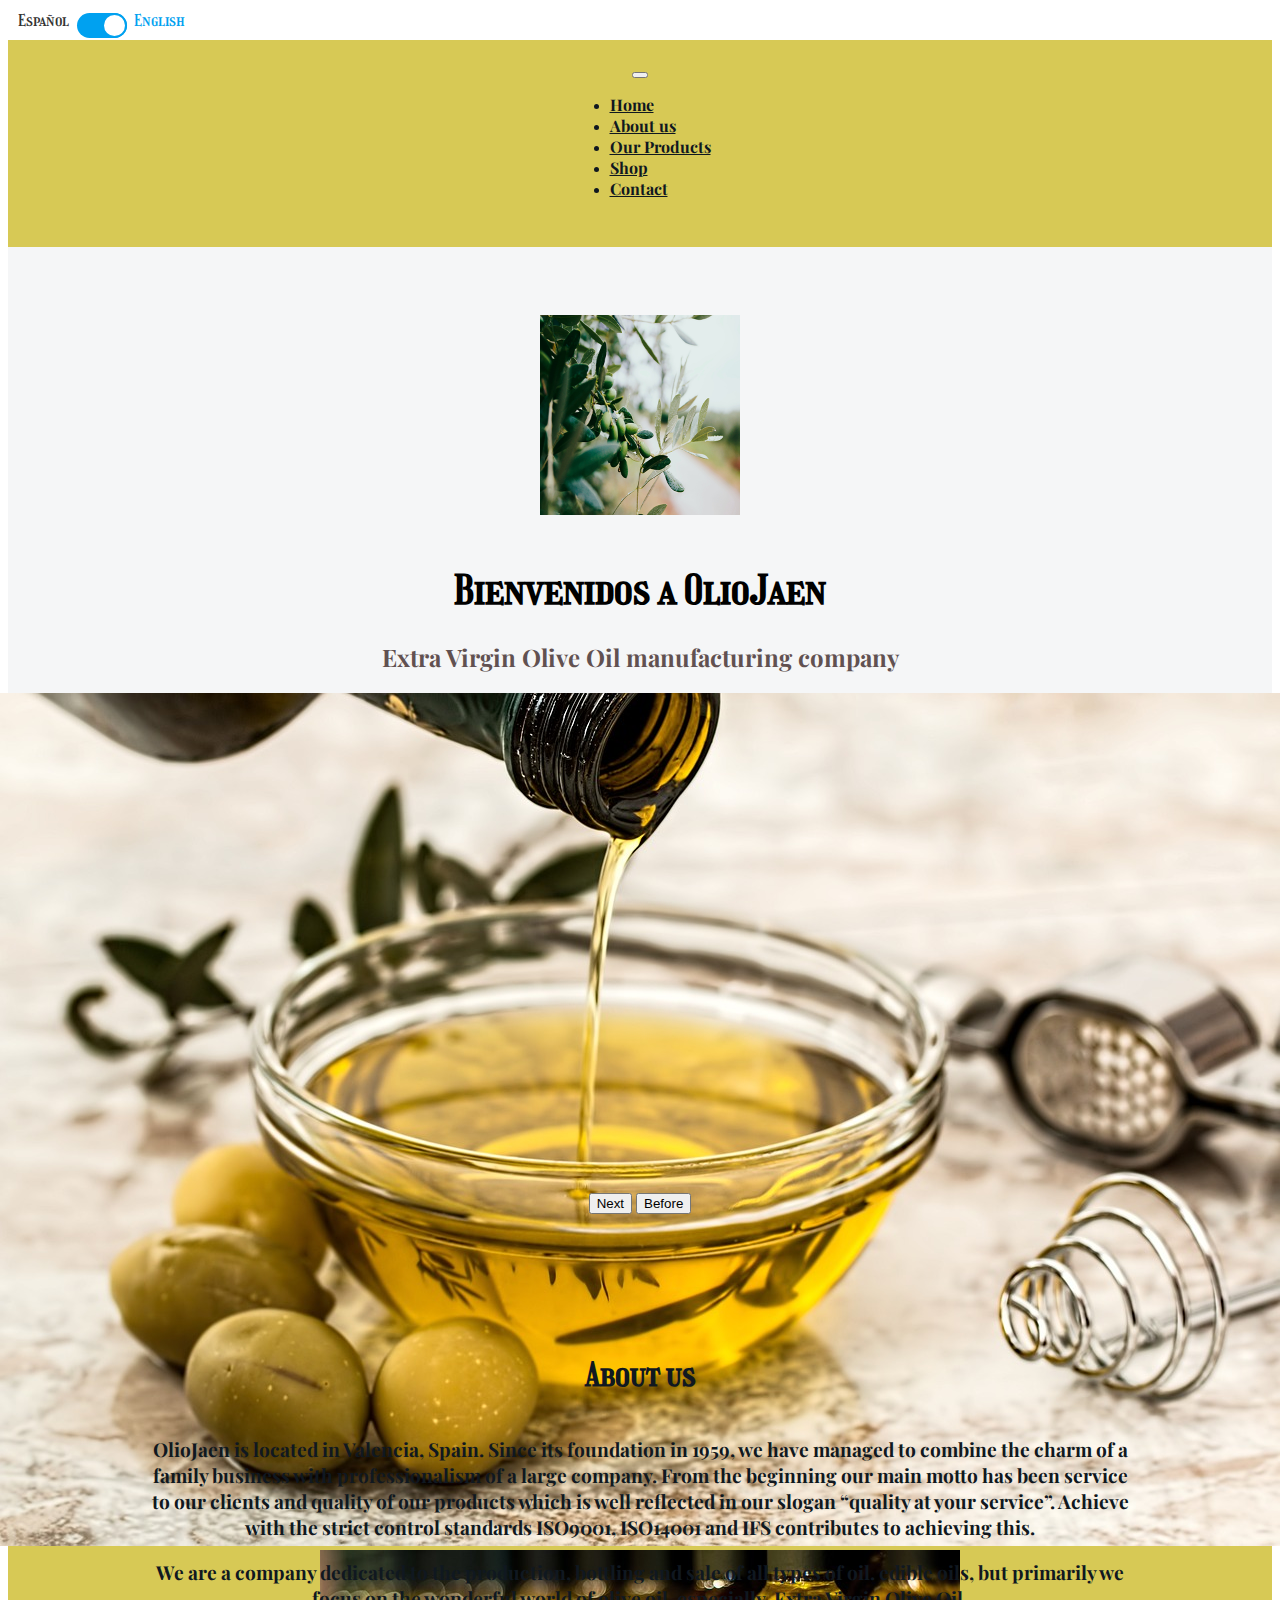
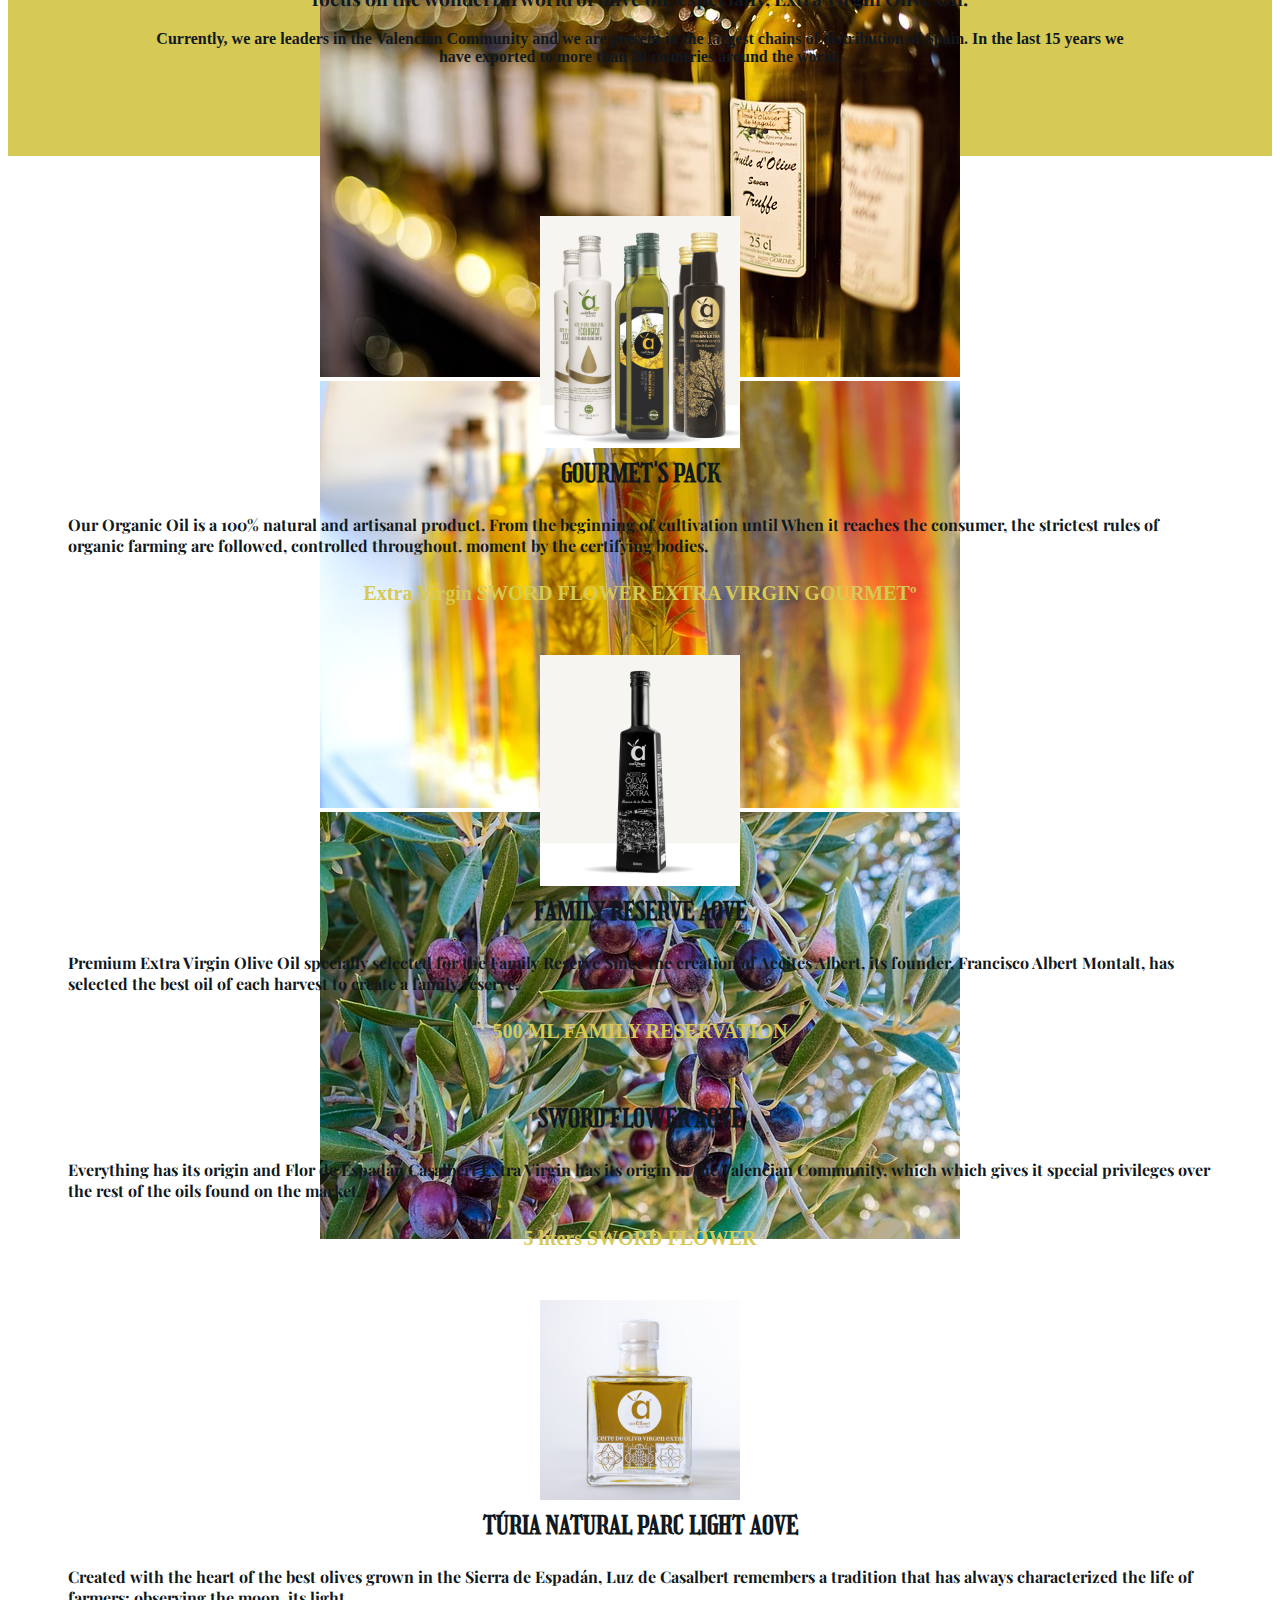
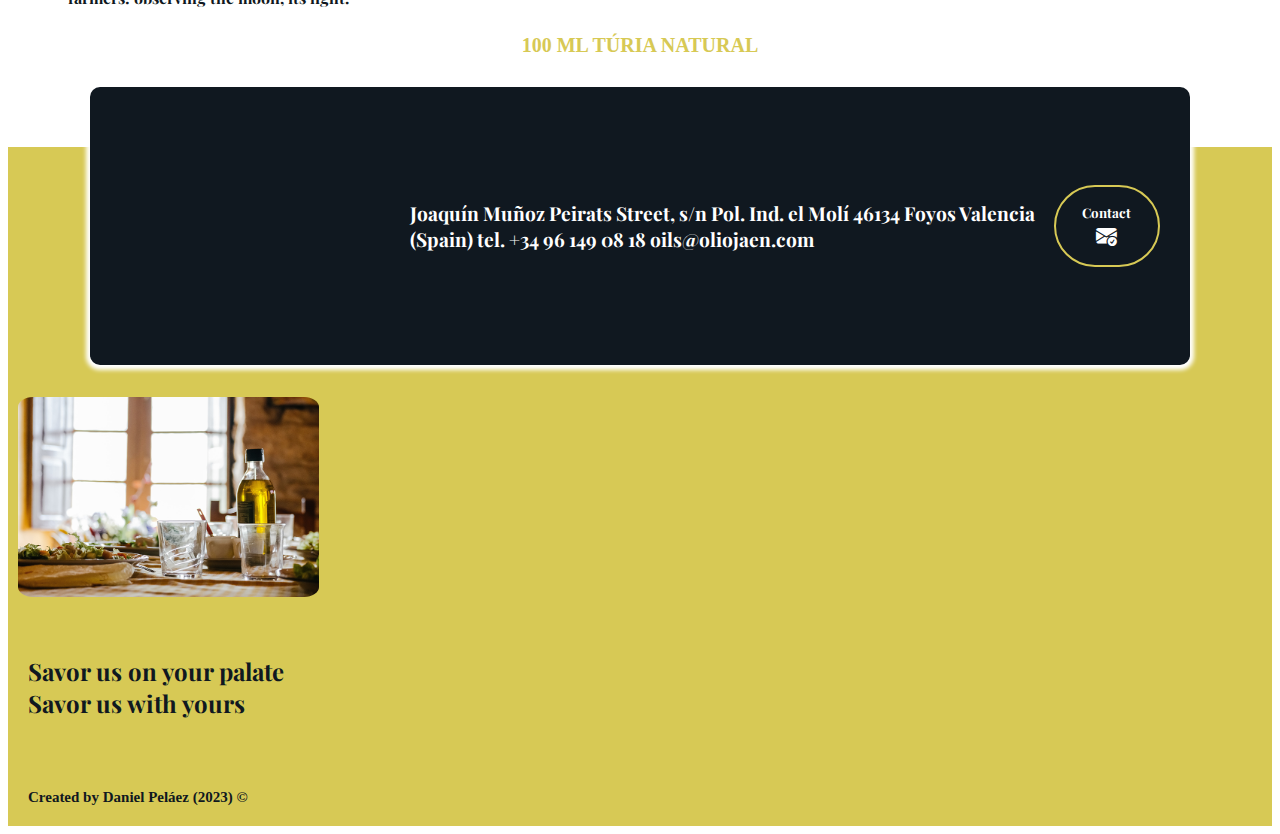
==== indexen.html @ 6c45b292 "Añadiendo Traduccion" ====
<!DOCTYPE html>
<html lang="en">

<head>
  <!--METADATOS-->
  <meta charset="UTF-8" />
  <meta name="author" content="Daniel Peláez" />
  <meta name="description" content="Web responsiva de marca de aceite olioJaen" />
  <meta name="keywords" content="olioJaen, aceite, jaen" />
  <meta name="viewport" content="width=device-width, initial-scale=1.0" />

  <!-- TITULO -->
  <title>olioJaen</title>

  <!-- FAVICON -->
  <link rel="icon" href="Imágenes/icono.png" type="image/x-icon" />

  <!--BOOTSTRAP-->
  <link rel="stylesheet" href="https://cdn.jsdelivr.net/npm/bootstrap-icons@1.11.1/font/bootstrap-icons.css" />
  <link href="https://cdn.jsdelivr.net/npm/bootstrap@5.3.2/dist/css/bootstrap.min.css" rel="stylesheet"
    integrity="sha384-T3c6CoIi6uLrA9TneNEoa7RxnatzjcDSCmG1MXxSR1GAsXEV/Dwwykc2MPK8M2HN" crossorigin="anonymous" />
  <!-- Iconos de Bootstrap -->
  <link rel="stylesheet" href="https://cdn.jsdelivr.net/npm/bootstrap-icons@1.11.1/font/bootstrap-icons.css" />
  <!--CSS-->

  <link href="style.css" rel="stylesheet" type="text/css" />

  <!-- GoogleFonts -->
  <link rel="preconnect" href="https://fonts.googleapis.com">
  <link rel="preconnect" href="https://fonts.gstatic.com" crossorigin>
  <link href="https://fonts.googleapis.com/css2?family=Girassol&family=Playfair+Display&display=swap" rel="stylesheet">
</head>

<body>

  <div class="traduccion">
    <span class="es">Español</span>
    <input type="checkbox" class="check" checked>
    <span class="en">English</span>

  </div>
  <!-- Barra de navegacion -->
  <nav class="navbar navbar-expand-md navbar-light d-flex">
    <div class="container-fluid">
      <button class="navbar-toggler" type="button" data-bs-toggle="collapse" data-bs-target="#navbar-toggler"
        aria-controls="navbarTogglerDemo01" aria-expanded="false" aria-label="Toggle navigation">
        <span class="navbar-toggler-icon"></span>
      </button>

      <div class="collapse navbar-collapse" id="navbar-toggler">

        <ul class="navbar-nav d-flex justify-content-center align-items-center">
          <li class="nav-item">
            <a class="nav-link texto" aria-current="page" href="#">Home</a>
          </li>
          <li class="nav-item">
            <a class="nav-link texto" aria-current="page" href="#qSomos">About us</a>
          </li>
          <li class="nav-item">
            <a class="nav-link texto" href="#productos">Our Products</a>
          </li>
          <li class="nav-item">
            <a class="nav-link texto" href="#tienda">Shop</a>
          </li>
          <li class="nav-item">
            <a class="nav-link texto" href="#contacto">Contact</a>
          </li>
        </ul>
      </div>
    </div>
  </nav>

  <!-- Seccion portada -->
  <section id="seccion-portada" class="portada align-items-stretch">
    <div class="portada-principal d-flex flex-column justify-content-center align-items-center">
      <img class="portada-imagen rounded-circle" src="Imágenes/portada.jpg" alt="Foto de olivo" />
      <h1>Bienvenidos a OlioJaen</h1>
      <h2 class="texto">Extra Virgin Olive Oil manufacturing company</h2>
      <!-- <p class="seccion-texto">
        In our business we consider ourselves more partners than suppliers. <br>
        We try to adapt to your requests. We are able to offer: <br>
        We offer the possibility of shipping different sizes of products in a container. <br>
        We work with our own brands <br>
        Other private label products (OEM). <br>
        Adapted products (special product made according to what the client requires). <br>
        We produce high quality with excellent standard price. <br>
        Fast and reliable shipping from receipt of order. <br>
        Halal and Kosher Certificates. <br></p> -->
        <div id="carouselExampleAutoplaying" class="carousel slide" data-bs-ride="carousel">
          <div class="carousel-inner">
            <div class="carousel-item active">
              <img src="Carrousel/1.jpg" class="d-block w-100" alt="Foto aceite Carrousel 1">
            </div>
            <div class="carousel-item active">
              <img src="Carrousel/2.jpg" class="d-block w-100" alt="Foto aceite Carrousel 2">
            </div>
            <div class="carousel-item active">
              <img src="Carrousel/4.jpg" class="d-block w-100" alt="Foto aceite Carrousel 3">
            </div>
            <div class="carousel-item">
              <img src="Carrousel/5.jpg" class="d-block w-100" alt="Foto aceite Carrousel 4">
            </div>
          </div>
          <button class="carousel-control-prev" type="button" data-bs-target="#carouselExampleAutoplaying" data-bs-slide="prev">
            <span class="carousel-control-prev-icon" aria-hidden="true"></span>
            <span class="visually-hidden">Next</span>
          </button>
          <button class="carousel-control-next" type="button" data-bs-target="#carouselExampleAutoplaying" data-bs-slide="next">
            <span class="carousel-control-next-icon" aria-hidden="true"></span>
            <span class="visually-hidden">Before</span>
          </button>
        </div>
  </section>

  <!-- Quienes Somos -->
  <section id="qSomos" class="qSomos seccion-oscura">
    <div class="contenedor">
      <h2 class="seccion-titulo">About us</h2>
      <p class="seccion-texto">
        OlioJaen is located in Valencia, Spain.
        Since its foundation in 1959, we have managed to combine the charm of a family business with professionalism
        of a large company. From the beginning our main motto has been service to our clients and
        quality of our products which is well reflected in our slogan “quality at your service”. Achieve
        with the strict control standards ISO9001, ISO14001 and IFS contributes to achieving this.
      <p class="seccion-texto">We are a company dedicated to the production, bottling and sale of all types of oil.
        edible oils, but primarily we focus on the wonderful world of olive oil,
        especially, Extra Virgin Olive Oil.</p>
      <p> Currently, we are leaders in the Valencian Community and we are present in the largest chains of
        distribution of Spain. In the last 15 years we have exported to more than 30 countries around the world.</p>
      </p>
    </div>
  </section>

  <!-- Productos -->
  <section id="productos" class="productos seccion-clara">
    <div class="container text-center">
      <div class="row">
        <!-- p1 -->
        <div class="columna col-12 col-md-3">
          <img src="Productos/p1.jpg" alt="" class="icono-producto">
          <p class="productos-titulo">GOURMET'S PACK</p>
          <p class="texto">
            Our Organic Oil is a 100% natural and artisanal product. From the beginning of cultivation until
            When it reaches the consumer, the strictest rules of organic farming are followed, controlled throughout.
            moment by the certifying bodies.
          <div class="badges-contenedor">
            <span class="badge rounded-pill text-bg-dark">Extra Virgin</span>
            <span class="badge rounded-pill text-bg-dark">SWORD FLOWER</span>
            <span class="badge rounded-pill text-bg-dark">EXTRA VIRGIN GOURMETº</span>
          </div>
        </div>

        <!-- p2 -->
        <div class="columna col-12 col-md-3">
          <img src="Productos/p2.jpg" alt="" class="icono-producto">
          <p class="productos-titulo">FAMILY RESERVE AOVE</p>
          <p class="texto">
            Premium Extra Virgin Olive Oil specially selected for the Family Reserve

            Since the creation of Aceites Albert, its founder, Francisco Albert Montalt, has selected the best oil
            of each harvest to create a family reserve.
          </p>
          <div class="badges-contenedor">
            <span class="badge rounded-pill text-bg-dark">500 ML</span>
            <span class="badge rounded-pill text-bg-dark">FAMILY RESERVATION</span>
          </div>
        </div>
        <!-- p3 -->
        <div class="columna col-12 col-md-3">
          <img src="Productos/p3.jpg" alt="" class="icono-producto">
          <p class="productos-titulo">SWORD FLOWER AOVE</p>
          <p class="texto">
            Everything has its origin and Flor de Espadán Casalbert Extra Virgin has its origin in the Valencian Community, which
            which gives it special privileges over the rest of the oils found on the market.
          </p>
          <div class="badges-contenedor">
            <span class="badge rounded-pill text-bg-dark">5 liters</span>
            <span class="badge rounded-pill text-bg-dark">SWORD FLOWER</span>
          </div>
        </div>
        <!-- p4 -->
        <div class="columna col-12 col-md-3">
          <img src="Productos/p4.jpg" alt="" class="icono-producto">
          <p class="productos-titulo">TÚRIA NATURAL PARC LIGHT AOVE</p>
          <p class="texto">
            Created with the heart of the best olives grown in the Sierra de Espadán, Luz de Casalbert remembers
            a tradition that has always characterized the life of farmers: observing the moon, its light.
          </p>
          <div class="badges-contenedor">
            <span class="badge rounded-pill text-bg-dark">100 ML</span>
            <span class="badge rounded-pill text-bg-dark">TÚRIA NATURAL</span>
          </div>
        </div>

      </div>
    </div>
  </section>



  <!-- Contacto -->
  <section id="contacto" class="contacto seccion-oscura">
    <div class="container">
      <div class="container text-center d-flex justify-content-evenly rectangulo">
        <div class="row">
          <div class="col-12 col-md-4 seccion-titulo">
            <iframe
              src="https://www.google.com/maps/embed?pb=!1m18!1m12!1m3!1d3077.2096492401115!2d-0.3545261235678692!3d39.53232430899126!2m3!1f0!2f0!3f0!3m2!1i1024!2i768!4f13.1!3m3!1m2!1s0xd6046f40f108ced%3A0x66406f8a5f96fc2b!2sCarrer%20Joaquin%20Mu%C3%B1oz%20Peirats%2C%20Val%C3%A8ncia!5e0!3m2!1ses!2ses!4v1699437046058!5m2!1ses!2ses"
              width="300" height="200" style="border:0;" allowfullscreen="" loading="lazy"
              referrerpolicy="no-referrer-when-downgrade"></iframe>
          </div>
          <div class="col-12 col-md-4 descripcion">
            Joaquín Muñoz Peirats Street, s/n
            Pol. Ind. el Molí 46134 Foyos
            Valencia (Spain)
            tel. +34 96 149 08 18
            oils@oliojaen.com
          </div>
          <div class="col-12 col-md-4">
            <a href="mailto:danielpelaezpino@gmail.com">
              <button type="button">
                Contact
                <i class="bi bi-envelope-check-fill"></i>
              </button>
            </a>
          </div>
        </div>
      </div>
    </div>
  </section>

  <!-- Footer -->
  <footer class="seccion-oscura d-flex flex-column align-items-center justify-content-center">
    <img class="footer-logo" src="Imágenes/footer.jpg" alt="Logo de Portfolio" />
    <p class="footer-texto text-center">
        Savor us on your palate<br />Savor us with yours
    </p>
    <div class="derechos-de-autor">
        Created by Daniel Peláez (2023) &#169;
    </div>
  </footer>
  <!-- Boton Up -->
  <script src="https://code.jquery.com/jquery-3.7.1.min.js"></script>
  <script src="Imágenes/scrollUp/jquery.scrollUp.js"></script>
  <script>
    $(function () {
      $.scrollUp({ scrollImg: true });
    });
  </script>
  <script src="js.js"></script>
  <script src="https://cdn.jsdelivr.net/npm/bootstrap@5.3.2/dist/js/bootstrap.bundle.min.js"
    integrity="sha384-C6RzsynM9kWDrMNeT87bh95OGNyZPhcTNXj1NW7RuBCsyN/o0jlpcV8Qyq46cDfL"
    crossorigin="anonymous"></script>
</body>

</html>
---- style.css ----
/* Traduccion */
.traduccion {
  margin: 10px;
}
.es {
  color: #333;
  font-family: "Girassol", cursive;
}

.en {
  color: #00a1f0;
  font-family: "Girassol", cursive;
}
.check {
  position: relative;
  width: 50px;
}
.check:before {
  content: " ";
  position: absolute;
  width: 50px;
  height: 25px;
  background-color: #333;
  border-radius: 25px;
}

.check:after {
  content: " ";
  position: absolute;
  width: 25px;
  height: 25px;
  background-color: #fff;
  border-radius: 25px;
  transition: 0.25s;
  border: solid 2px #333;
  box-sizing: border-box;
}
.check:checked:after {
  left: 25px;
  border: 2px solid #00a1f0;
}

.check:checked:before {
  background-color: #00a1f0;
}
/* Barra de navegacion */
.navbar {
  padding: 2rem;
  background-color: #d7c955;
  color: #101820;
}

.navbar-collapse {
  align-items: center;
  justify-content: space-between;
}
.container-fluid {
  display: flex;
  flex-direction: column;
  align-items: center;
  justify-content: center;
}
/* Estilos generales */

section {
  display: flex;
  flex-direction: column;
  align-items: center;
  justify-content: center;
}

h1 {
  font-size: 2.5rem;
  font-family: "Girassol", cursive;
}

.btn-info {
  font-size: 1.1rem;
  margin: 20px;
}
.seccion-oscura {
  color: #101820;
  font-weight: bold;
  background-color: #d7c955;
}

.seccion-clara {
  color: #d7c955;
  background-color: white;
}

.seccion-titulo {
  font-size: 2rem;
  padding: 15px 0;
  font-family: "Girassol", cursive;
}

.seccion-texto {
  font-size: 1.2rem;
  font-family: Playfair Display, sans-serif;
}

.seccion-descripcion {
  font-size: 1.2rem;
  color: #584e4e;
  font-family: Playfair Display, sans-serif;
}

.texto-negro {
  color: #d7c955;
}

.texto-blanco {
  color: white;
}

.texto {
  font-family: Playfair Display, sans-serif;
  font-weight: bold;
  color: #101820;
}

/* Carrousel */

.carousel {
  max-width: 1400px;
  width: 1400px;
  height: 500px;
}

.carousel-inner {
  max-height: 500px;
}

/* Seccion Portada */

.portada {
  background-color: #f5f6f7;
  min-height: 450px;
  text-align: center;
}

.portada-principal {
  padding: 3rem;
}

.portada-imagen {
  width: 200px;
  height: 200px;
  margin: 20px;
}

.portada-inferior-imagen {
  border-radius: 5%;
}

.portada-principal h2 {
  font-size: 1.5rem;
  color: #615151;
}

/* qSomos */

.qSomos {
  padding: 10px;
}
.contenedor {
  padding: 4rem;
  width: 80%;
  text-align: center;
}

/* Productos */

.productos {
  padding: 40px 40px 60px 40px;
}

.productos .columna {
  border-radius: 20px;
  padding: 20px;
  display: flex;
  flex-direction: column;
  justify-content: space-evenly;
  align-items: center;
  transition: all 0.2s ease-in;
}

.productos .columna:hover {
  color: white;
  background-color: #d7c955;
}

.productos-titulo {
  font-size: 25px;
  font-weight: bold;
  margin: 10px 0;
  font-family: Girassol, cursive;
  color: #101820;
}

.badges-contenedor {
  font-size: 20px;
  font-weight: bold;
  margin: 10px;
}

.badges {
  margin: 5px;
}

.icono-producto {
  width: 200px;
}

/* Contacto */

.contacto .container {
  max-width: 1100px;
  min-height: 200px;
  padding: 20px;
}

.contacto .rectangulo {
  margin-top: -5rem;
  background-color: #101820;
  border-radius: 10px;
  box-shadow: 0px 1px 4px 4px white;
}

.contacto .row {
  width: 100%;
  display: flex;
  align-items: center;
}

.contacto .descripcion {
  color: white;
  font-size: 1.2rem;
  font-family: Playfair Display, sans-serif;
}

.contacto button {
  color: white;
  font-weight: bold;
  background-color: transparent;
  border: 2px solid #d7c955;
  padding: 1.25em 2em;
  margin: 10px;
  border-radius: 100px;
  transition: all 0.2s ease-in-out;
  font-family: Playfair Display, sans-serif;
}

.contacto button i {
  color: white;
  font-size: 1.3rem;
  transition: all 0.2s ease-in-out;
}

.contacto button:hover {
  background-color: #d7c955;
  color: #101820;
}

.contacto button:hover i {
  color: #101820;
}

/* Footer */

.footer {
  min-height: 500px;
}

.footer-logo {
  height: 200px;
  border-radius: 5%;
  margin: 10px;
}

.footer-texto {
  font-size: 1.5rem;
  padding: 20px;
  margin-bottom: 30px;
  font-family: Playfair Display, sans-serif;
}

.iconos-redes-sociales a {
  width: 50px;
  height: 50px;
  display: flex;
  justify-content: center;
  align-items: center;
  border-radius: 50%;
  padding: 2px;
  margin: 10px;
  border: 2px solid white;
  transition: all 0.2s ease-in;
}

.iconos-redes-sociales i {
  color: white;
  font-size: 1.5rem;
  transition: all 0.2s ease-in;
}

.iconos-redes-sociales a:hover {
  background-color: white;
  border: 2px solid rgb(13, 110, 253);
}

.iconos-redes-sociales a:hover i {
  color: #101820;
}

.derechos-de-autor {
  font-size: 15px;
  color: #101820;
  padding: 20px;
}

#scrollUp {
  bottom: 20px;
  right: 20px;
  width: 50px;
  height: 50px;
  background: url(Imágenes/irArriba.svg);
  background-size: cover;
}

/* Adaptable Responsivo */

@media screen and (max-width: 767px) {
  .navbar-brand {
    display: none;
  }
}

@media screen and (min-width: 700px) {
  .productos-inferior-imagen {
    max-width: 600px;
  }
}

@media screen and (max-width: 400px) {
  .overlay p {
    font-size: 18px;
  }
  .overlay i {
    font-size: 40px;
  }

  .contenedor {
    padding: 0px;
    width: 100%;
  }
}

@media screen and (max-width: 800px) {
  .testimonio-imagen {
    height: 120px;
    width: 120px;
  }

  .testimonio-texto {
    font-size: 18px;
  }

  .contenedor {
    padding: 2rem;
  }
}
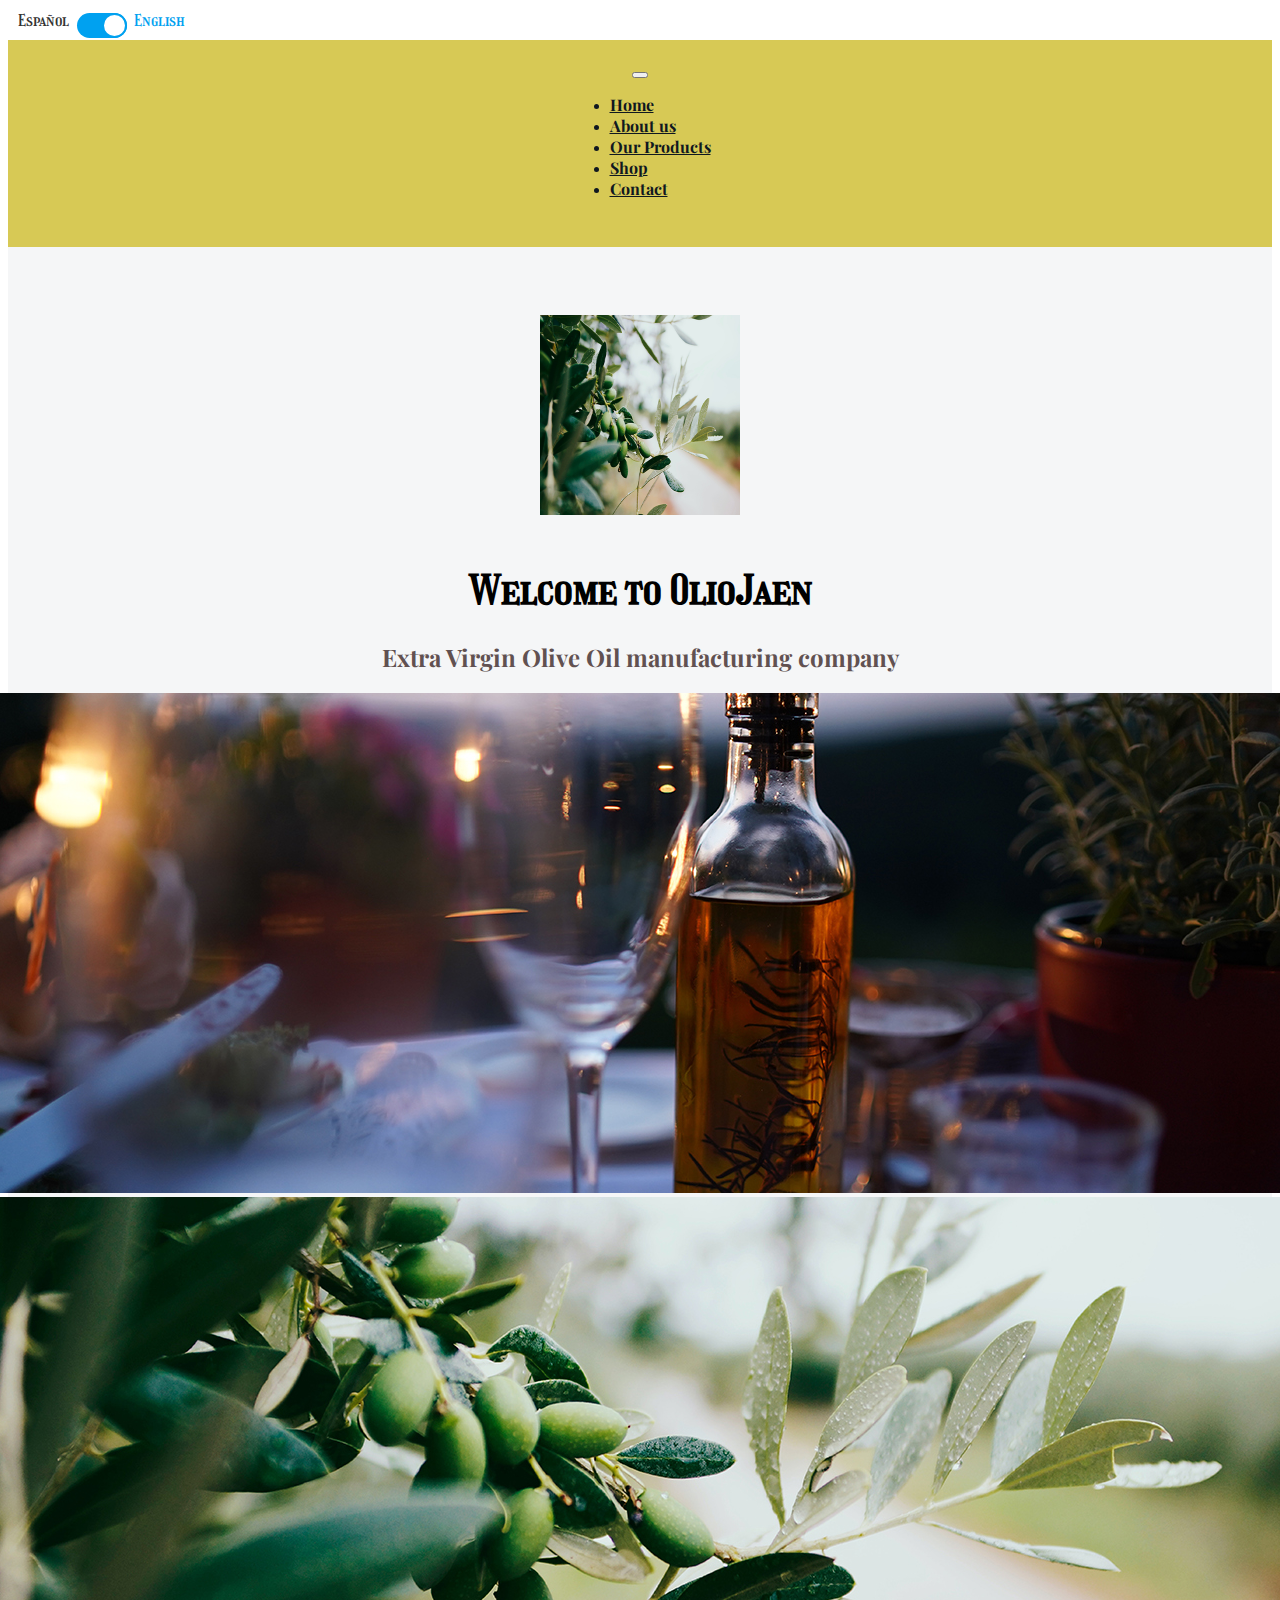
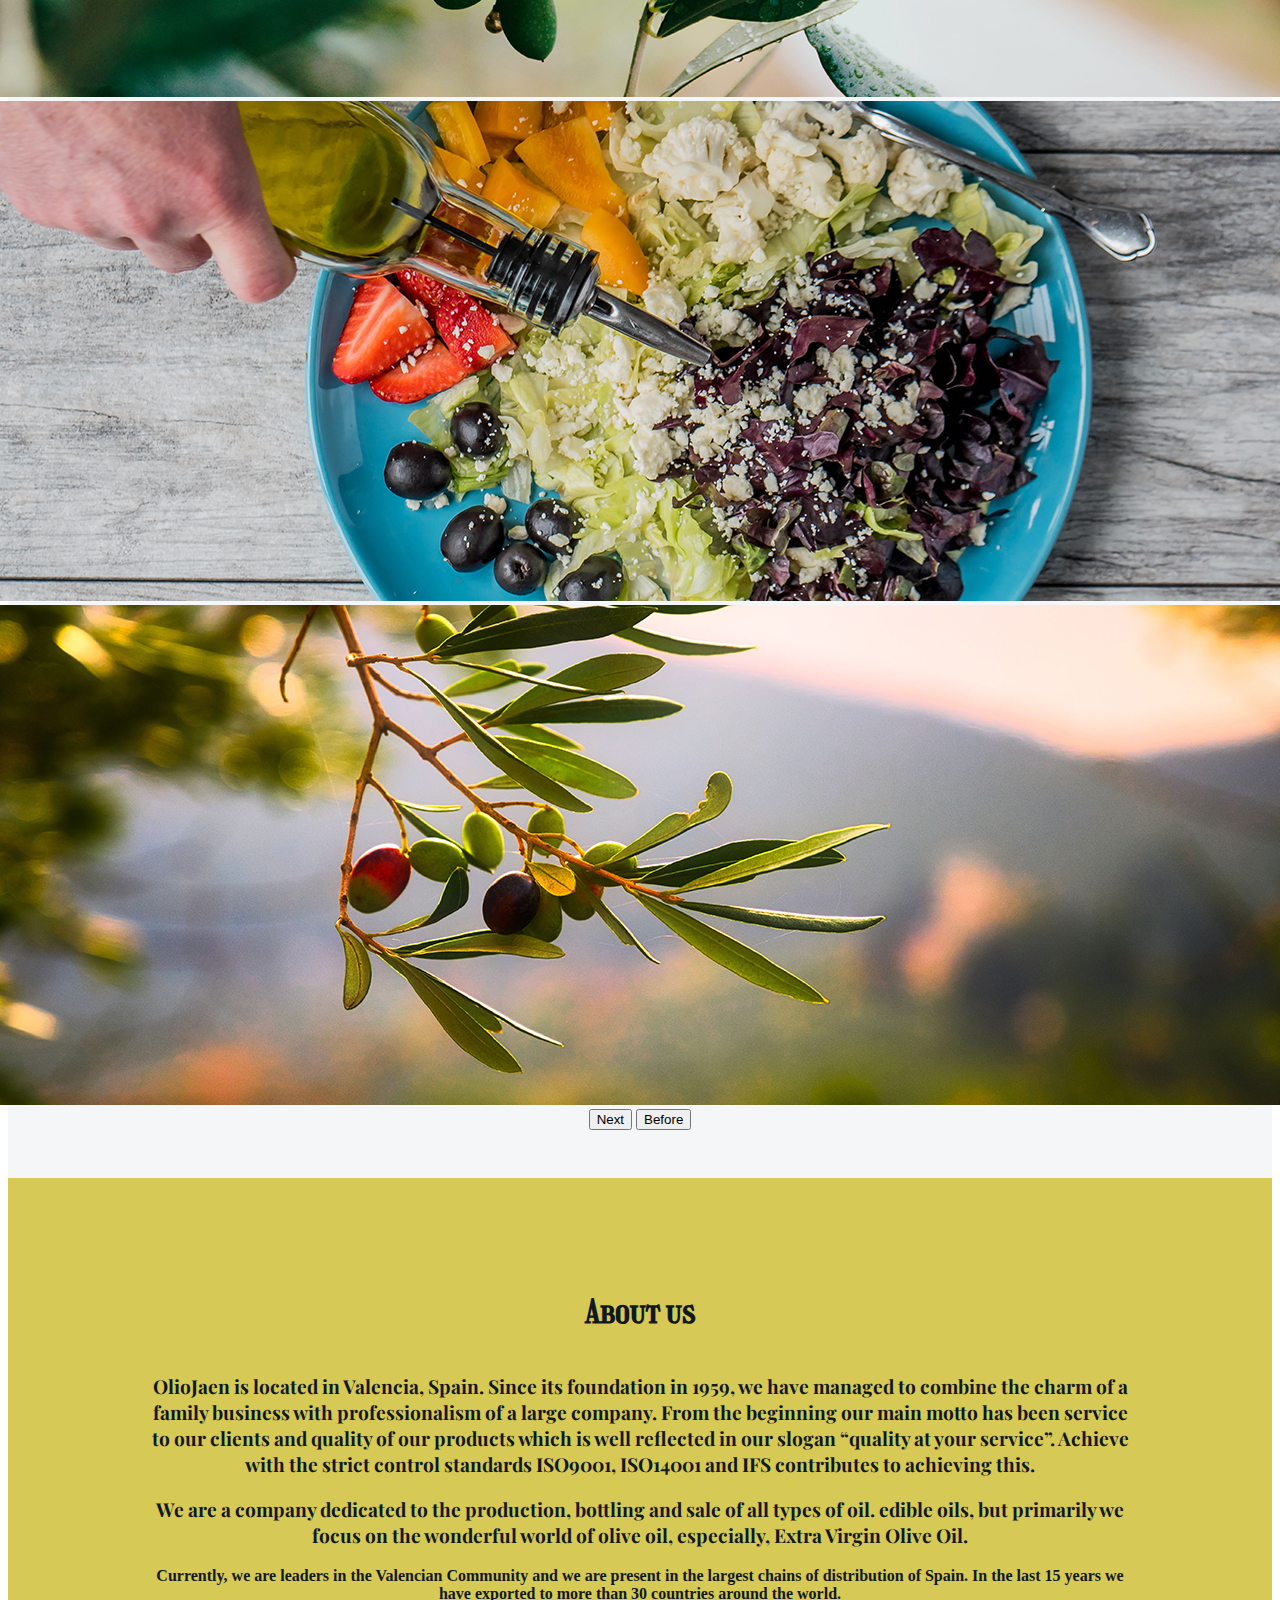
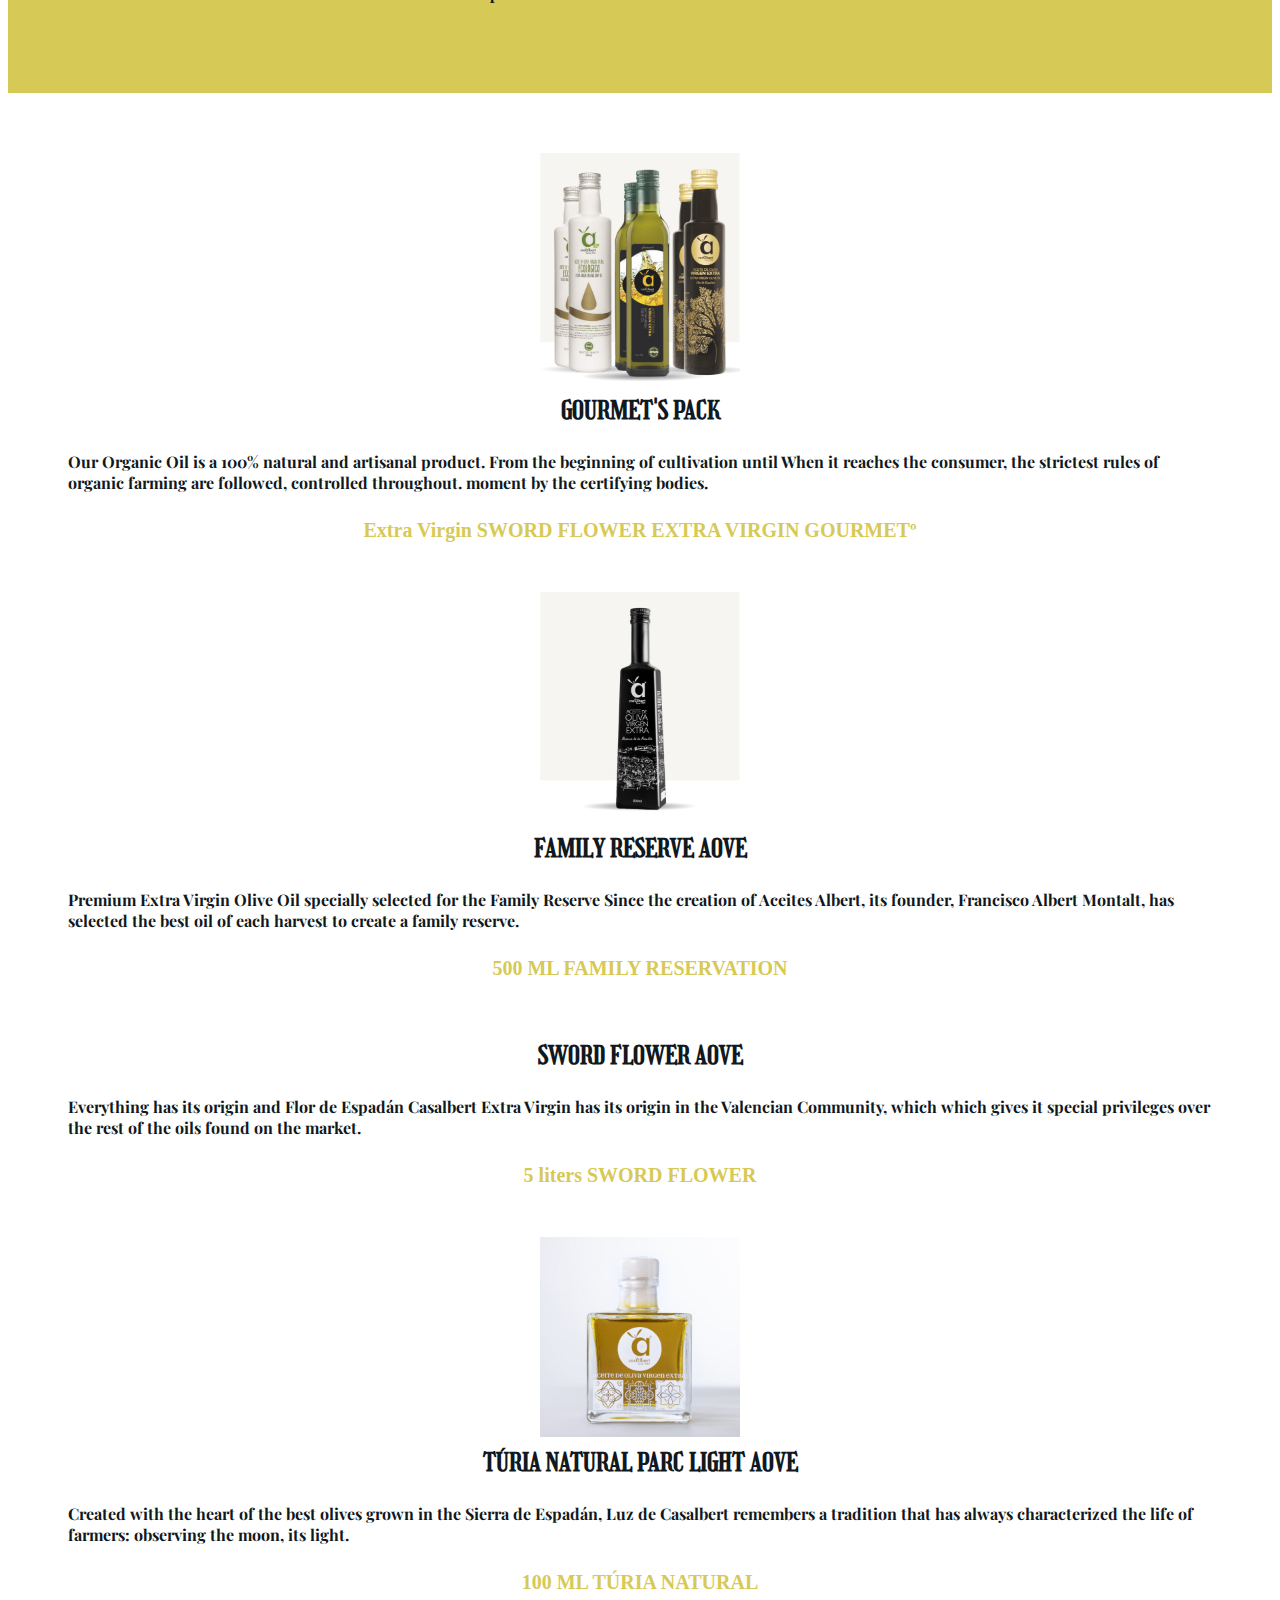
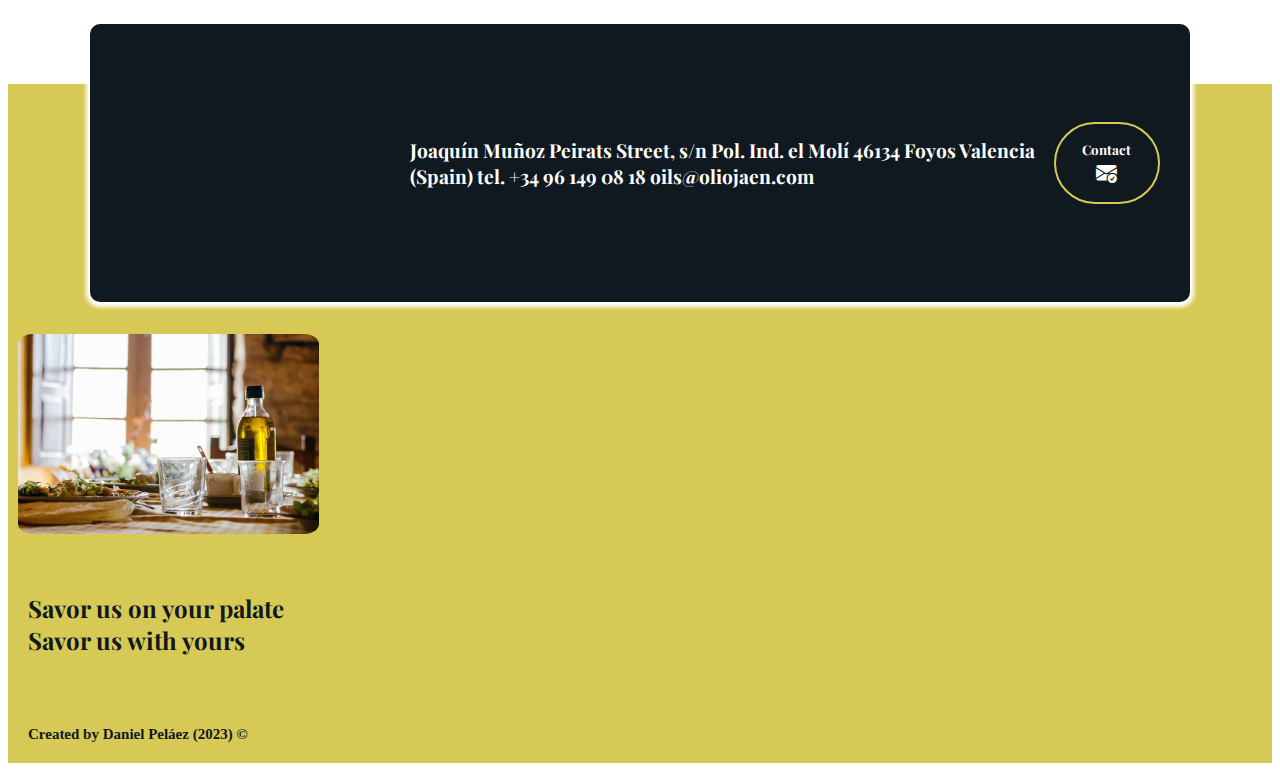
==== commit 473467f6: "Haciendo Responsive carrousel" ====
--- a/indexen.html
+++ b/indexen.html
@@ -74,7 +74,7 @@
   <section id="seccion-portada" class="portada align-items-stretch">
     <div class="portada-principal d-flex flex-column justify-content-center align-items-center">
       <img class="portada-imagen rounded-circle" src="Imágenes/portada.jpg" alt="Foto de olivo" />
-      <h1>Bienvenidos a OlioJaen</h1>
+      <h1>Welcome to OlioJaen</h1>
       <h2 class="texto">Extra Virgin Olive Oil manufacturing company</h2>
       <!-- <p class="seccion-texto">
         In our business we consider ourselves more partners than suppliers. <br>
@@ -86,30 +86,31 @@
         We produce high quality with excellent standard price. <br>
         Fast and reliable shipping from receipt of order. <br>
         Halal and Kosher Certificates. <br></p> -->
-        <div id="carouselExampleAutoplaying" class="carousel slide" data-bs-ride="carousel">
-          <div class="carousel-inner">
-            <div class="carousel-item active">
-              <img src="Carrousel/1.jpg" class="d-block w-100" alt="Foto aceite Carrousel 1">
-            </div>
-            <div class="carousel-item active">
-              <img src="Carrousel/2.jpg" class="d-block w-100" alt="Foto aceite Carrousel 2">
-            </div>
-            <div class="carousel-item active">
-              <img src="Carrousel/4.jpg" class="d-block w-100" alt="Foto aceite Carrousel 3">
-            </div>
-            <div class="carousel-item">
-              <img src="Carrousel/5.jpg" class="d-block w-100" alt="Foto aceite Carrousel 4">
-            </div>
-          </div>
-          <button class="carousel-control-prev" type="button" data-bs-target="#carouselExampleAutoplaying" data-bs-slide="prev">
-            <span class="carousel-control-prev-icon" aria-hidden="true"></span>
-            <span class="visually-hidden">Next</span>
-          </button>
-          <button class="carousel-control-next" type="button" data-bs-target="#carouselExampleAutoplaying" data-bs-slide="next">
-            <span class="carousel-control-next-icon" aria-hidden="true"></span>
-            <span class="visually-hidden">Before</span>
-          </button>
-        </div>
+            <div id="carouselExampleAutoplaying" class="carousel slide align-items-stretch " data-bs-ride="carousel">
+                <div class="carousel-inner">
+                  <div class="carousel-item active">
+                    <img src="Carrousel/1.jpg" class="d-block w-100 " alt="Foto aceite Carrousel 1">
+                  </div>
+                  <div class="carousel-item active">
+                    <img src="Carrousel/2.jpg" class="d-block w-100" alt="Foto aceite Carrousel 2">
+                  </div>
+                  <div class="carousel-item active">
+                    <img src="Carrousel/4.jpg" class="d-block w-100" alt="Foto aceite Carrousel 3">
+                  </div>
+                  <div class="carousel-item">
+                    <img src="Carrousel/5.jpg" class="d-block w-100" alt="Foto aceite Carrousel 4">
+                  </div>
+                </div>
+                <button class="carousel-control-prev" type="button" data-bs-target="#carouselExampleAutoplaying" data-bs-slide="prev">
+                  <span class="carousel-control-prev-icon" aria-hidden="true"></span>
+                  <span class="visually-hidden">Next</span>
+                </button>
+                <button class="carousel-control-next" type="button" data-bs-target="#carouselExampleAutoplaying" data-bs-slide="next">
+                  <span class="carousel-control-next-icon" aria-hidden="true"></span>
+                  <span class="visually-hidden">Before</span>
+                </button>
+              </div>
+
   </section>
 
   <!-- Quienes Somos -->
--- a/style.css
+++ b/style.css
@@ -122,14 +122,8 @@
 
 /* Carrousel */
 
-.carousel {
-  max-width: 1400px;
-  width: 1400px;
-  height: 500px;
-}
-
-.carousel-inner {
-  max-height: 500px;
+.slide {
+  margin-top: 10px;
 }
 
 /* Seccion Portada */
